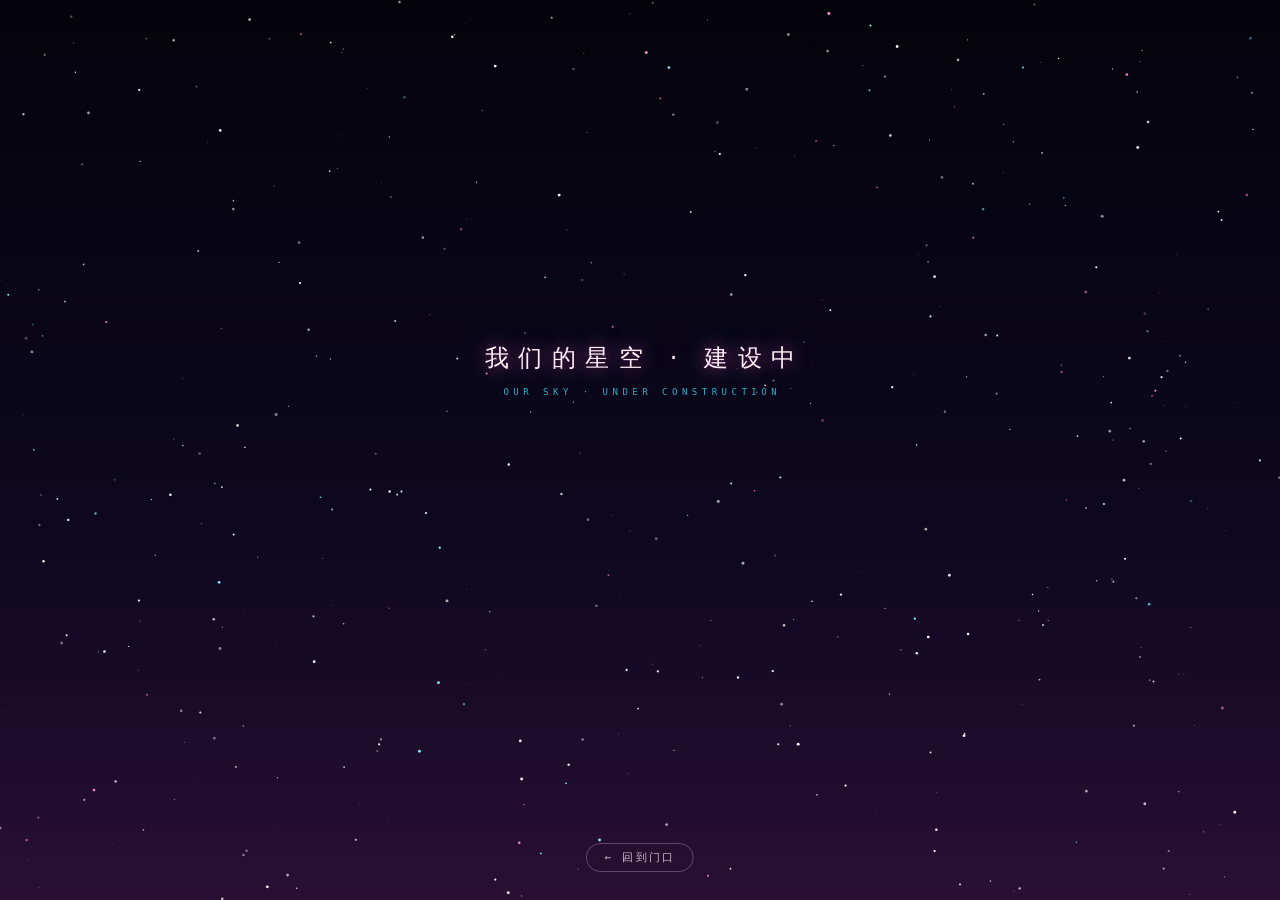
==== stars.html @ d68f180f "开屏 v1：GROK × 程程 雨夜霓虹 + 指纹验证 + 浪花结尾（adapted from AionsHome, MIT）" ====
<!doctype html>
<html lang="zh-CN">
<head>
<meta charset="utf-8">
<meta name="viewport" content="width=device-width,initial-scale=1,maximum-scale=1,viewport-fit=cover">
<meta name="theme-color" content="#04030b">
<meta name="apple-mobile-web-app-capable" content="yes">
<meta name="apple-mobile-web-app-status-bar-style" content="black-translucent">
<title>我们的星空 · 建设中</title>
<link rel="icon" href="data:image/svg+xml,%3Csvg xmlns=%22http://www.w3.org/2000/svg%22 viewBox=%220 0 64 64%22%3E%3Ccircle cx=%2232%22 cy=%2232%22 r=%2228%22 fill=%22%2305030a%22 stroke=%22%23ff3fa4%22 stroke-width=%224%22/%3E%3Cpath d=%22M22 30q10 10 20 0%22 stroke=%22%233ee8ff%22 stroke-width=%224%22 fill=%22none%22/%3E%3C/svg%3E">
<style>
*{box-sizing:border-box;margin:0;padding:0}
html,body{height:100%;background:#04030b;overflow:hidden;color:#ffeef8;font-family:"PingFang SC","Noto Sans SC","Noto Sans CJK SC",system-ui,sans-serif;-webkit-font-smoothing:antialiased}
canvas{position:fixed;inset:0;width:100%;height:100%;display:block}
.t{position:fixed;left:0;right:0;top:calc(env(safe-area-inset-top,0px) + 38%);text-align:center;pointer-events:none;animation:in 2.4s ease-out both}
.t h1{font-weight:500;font-size:24px;letter-spacing:.4em;margin-right:-.4em;text-shadow:0 0 18px rgba(255,63,164,.65),0 0 40px rgba(62,232,255,.3)}
.t p{margin-top:14px;font:500 9px/1 "SF Mono",Menlo,monospace;letter-spacing:.5em;margin-right:-.5em;color:rgba(62,232,255,.75)}
.back{position:fixed;left:50%;bottom:calc(env(safe-area-inset-bottom,0px) + 28px);transform:translateX(-50%);padding:8px 18px;border:1px solid rgba(255,255,255,.25);border-radius:20px;
  color:rgba(255,240,248,.75);text-decoration:none;font:500 11px/1 "SF Mono",Menlo,monospace;letter-spacing:.2em;-webkit-tap-highlight-color:transparent}
@keyframes in{from{opacity:0;transform:translateY(8px)}to{opacity:1;transform:none}}
</style>
</head>
<body>
<canvas id="c"></canvas>
<div class="t"><h1>我们的星空 · 建设中</h1><p>OUR SKY · UNDER CONSTRUCTION</p></div>
<a class="back" href="./">← 回到门口</a>
<script>
(() => {
  const cv = document.getElementById('c'), x = cv.getContext('2d');
  let W, H, S = [], shoot = null;
  function size() {
    const d = Math.min(2, devicePixelRatio || 1); W = innerWidth; H = innerHeight;
    cv.width = W * d; cv.height = H * d; x.setTransform(d, 0, 0, d, 0, 0);
    S = Array.from({ length: Math.round(W * H / 2600) }, () => ({ x: Math.random() * W, y: Math.random() * H, r: Math.random() * 1.3 + .2, p: Math.random() * 6.28, s: .6 + Math.random() * 1.8,
      c: Math.random() < .12 ? '255,140,210' : (Math.random() < .12 ? '140,235,255' : '255,248,252') }));
  }
  function f(now) {
    const t = now / 1000;
    const g = x.createLinearGradient(0, 0, 0, H);
    g.addColorStop(0, '#04030b'); g.addColorStop(.6, '#0d0820'); g.addColorStop(1, '#2a0f33');
    x.fillStyle = g; x.fillRect(0, 0, W, H);
    for (const s of S) { x.fillStyle = `rgba(${s.c},${.25 + .75 * Math.abs(Math.sin(t * s.s + s.p))})`; x.beginPath(); x.arc(s.x, s.y, s.r, 0, 6.28); x.fill(); }
    if (!shoot && Math.random() < .006) shoot = { x: Math.random() * W * .8 + W * .2, y: Math.random() * H * .4, v: 7 + Math.random() * 5, l: 0 };
    if (shoot) {
      shoot.l += 1; const k = shoot.l;
      const gx = x.createLinearGradient(shoot.x, shoot.y, shoot.x + 60, shoot.y - 30);
      gx.addColorStop(0, 'rgba(255,255,255,.95)'); gx.addColorStop(1, 'rgba(255,63,164,0)');
      x.strokeStyle = gx; x.lineWidth = 1.4; x.beginPath(); x.moveTo(shoot.x, shoot.y); x.lineTo(shoot.x + 60, shoot.y - 30); x.stroke();
      shoot.x -= shoot.v; shoot.y += shoot.v / 2; if (k > 60) shoot = null;
    }
    requestAnimationFrame(f);
  }
  addEventListener('resize', size); size(); requestAnimationFrame(f);
})();
</script>
</body>
</html>
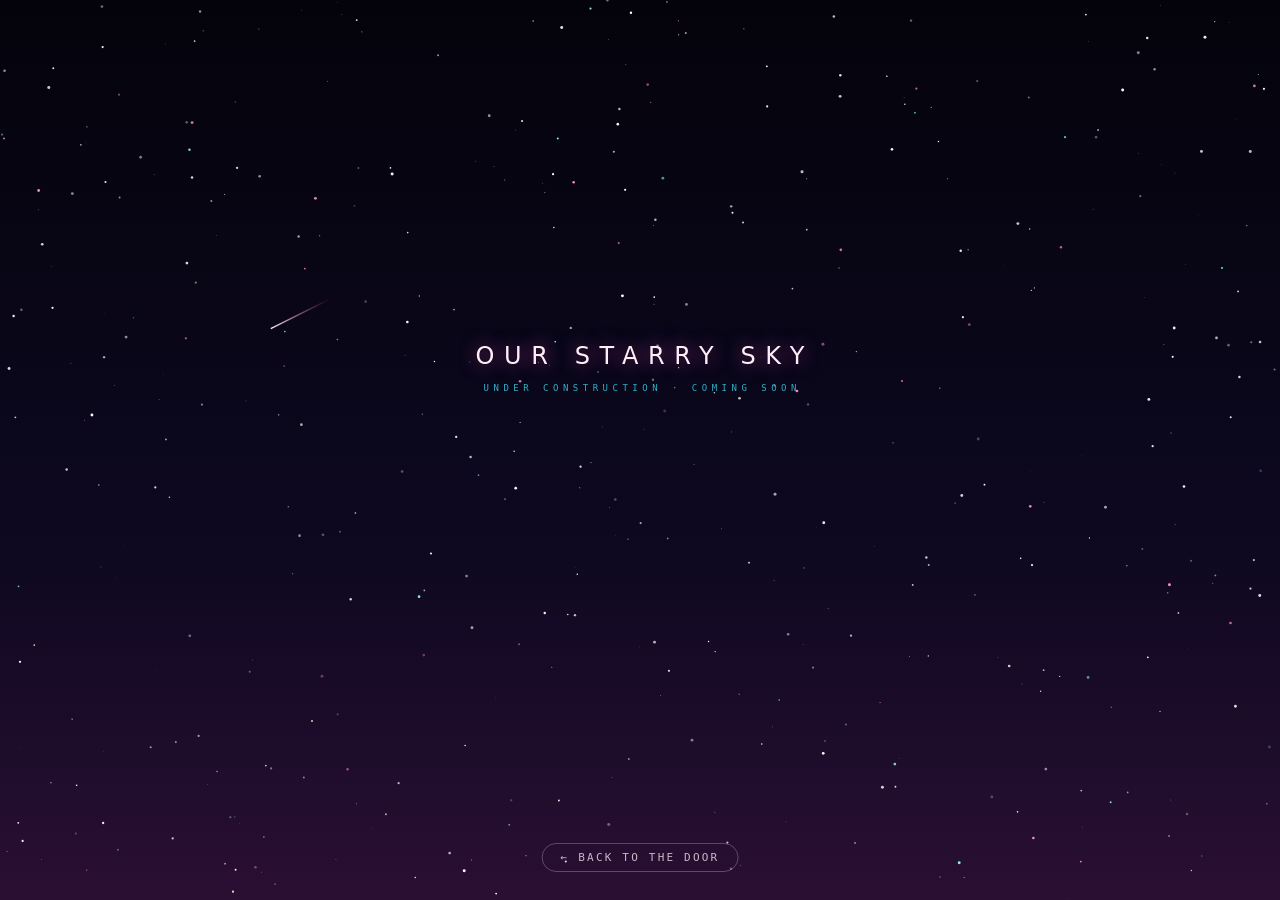
==== commit 40268782: "v1.2：HELLO BEAUTIFUL 视频的电子 BGM + 配音；界面文字改英文（只留 欢迎回家，程程 和 程程）" ====
--- a/stars.html
+++ b/stars.html
@@ -6,7 +6,7 @@
 <meta name="theme-color" content="#04030b">
 <meta name="apple-mobile-web-app-capable" content="yes">
 <meta name="apple-mobile-web-app-status-bar-style" content="black-translucent">
-<title>我们的星空 · 建设中</title>
+<title>OUR SKY · UNDER CONSTRUCTION</title>
 <link rel="icon" href="data:image/svg+xml,%3Csvg xmlns=%22http://www.w3.org/2000/svg%22 viewBox=%220 0 64 64%22%3E%3Ccircle cx=%2232%22 cy=%2232%22 r=%2228%22 fill=%22%2305030a%22 stroke=%22%23ff3fa4%22 stroke-width=%224%22/%3E%3Cpath d=%22M22 30q10 10 20 0%22 stroke=%22%233ee8ff%22 stroke-width=%224%22 fill=%22none%22/%3E%3C/svg%3E">
 <style>
 *{box-sizing:border-box;margin:0;padding:0}
@@ -16,14 +16,14 @@
 .t h1{font-weight:500;font-size:24px;letter-spacing:.4em;margin-right:-.4em;text-shadow:0 0 18px rgba(255,63,164,.65),0 0 40px rgba(62,232,255,.3)}
 .t p{margin-top:14px;font:500 9px/1 "SF Mono",Menlo,monospace;letter-spacing:.5em;margin-right:-.5em;color:rgba(62,232,255,.75)}
 .back{position:fixed;left:50%;bottom:calc(env(safe-area-inset-bottom,0px) + 28px);transform:translateX(-50%);padding:8px 18px;border:1px solid rgba(255,255,255,.25);border-radius:20px;
-  color:rgba(255,240,248,.75);text-decoration:none;font:500 11px/1 "SF Mono",Menlo,monospace;letter-spacing:.2em;-webkit-tap-highlight-color:transparent}
+  color:rgba(255,240,248,.75);text-decoration:none;font:500 11px/1 "SF Mono",Menlo,monospace;letter-spacing:.2em;white-space:nowrap;-webkit-tap-highlight-color:transparent}
 @keyframes in{from{opacity:0;transform:translateY(8px)}to{opacity:1;transform:none}}
 </style>
 </head>
 <body>
 <canvas id="c"></canvas>
-<div class="t"><h1>我们的星空 · 建设中</h1><p>OUR SKY · UNDER CONSTRUCTION</p></div>
-<a class="back" href="./">← 回到门口</a>
+<div class="t"><h1>OUR STARRY SKY</h1><p>UNDER CONSTRUCTION · COMING SOON</p></div>
+<a class="back" href="./">← BACK TO THE DOOR</a>
 <script>
 (() => {
   const cv = document.getElementById('c'), x = cv.getContext('2d');
